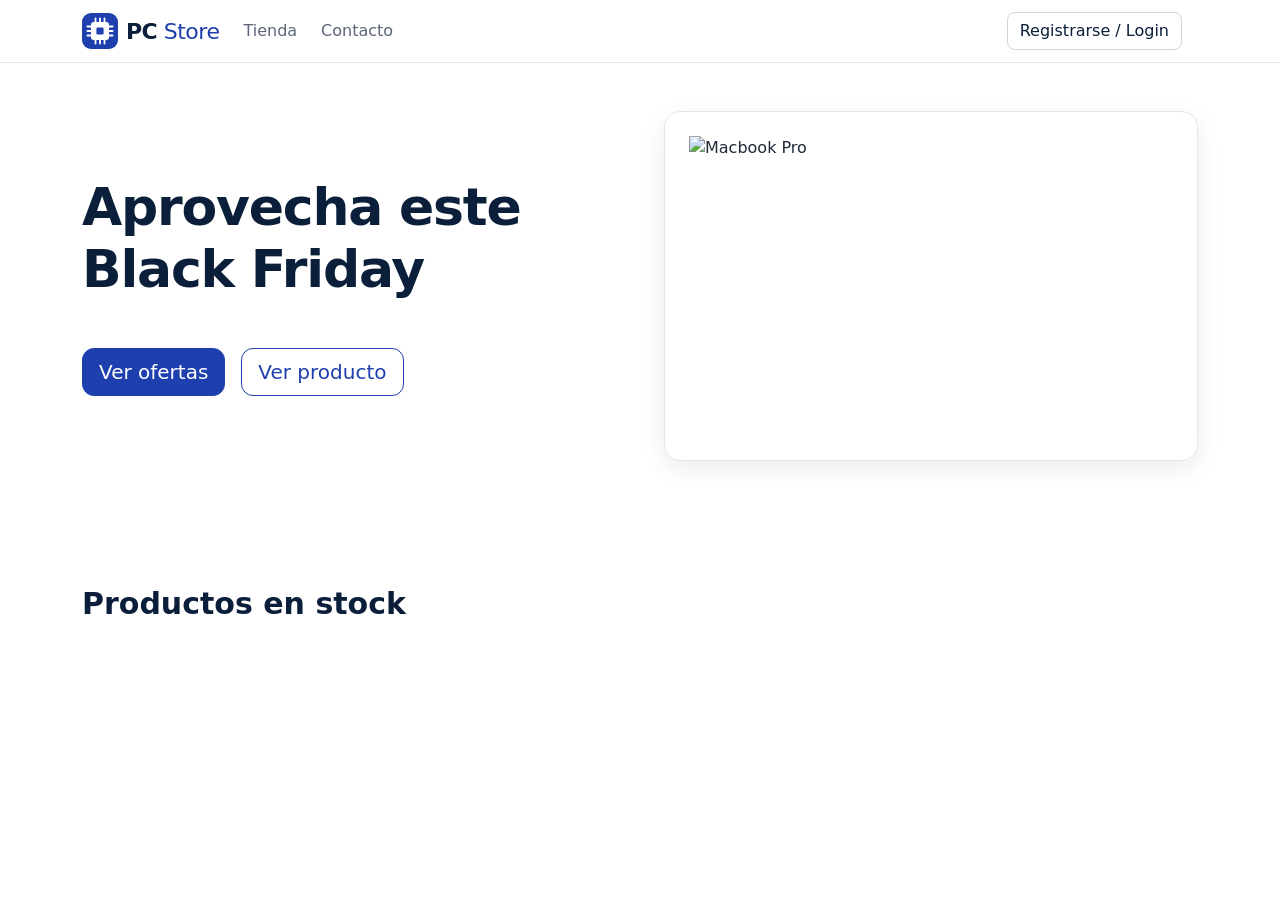
==== src/index.html @ d784c1a1 "feat: mejorar avisos al usuario para mejor experiencia en web, y ocultar avisos de la seed en el HTM" ====
<!doctype html>
<html lang="es">

<head>
  <meta charset="UTF-8" />
  <meta name="viewport" content="width=device-width, initial-scale=1.0" />
  <title>Página de inicio</title>
  <link rel="icon" type="image/svg+xml" href="./public/img/pc-store-icon.svg" />
  <link href="https://cdn.jsdelivr.net/npm/bootstrap@5.3.8/dist/css/bootstrap.min.css" rel="stylesheet"
    integrity="sha384-sRIl4kxILFvY47J16cr9ZwB07vP4J8+LH7qKQnuqkuIAvNWLzeN8tE5YBujZqJLB" crossorigin="anonymous" />
  <link rel="stylesheet" href="./style/style.css" type="text/css" />
</head>

<body>
  <header>
    <nav class="navbar navbar-expand-lg bg-white border-bottom sticky-top">
      <div class="container">
        <a class="navbar-brand d-flex align-items-center gap-2" href="./index.html"><img
            src="./public/img/pc-store-icon.svg" alt="" width="36" height="36" /><span class="logo-texto"><span
              class="logo-pc">PC</span>
            <span class="fw-medium text-primary">Store</span></span></a>

        <button class="navbar-toggler" type="button" data-bs-toggle="collapse" data-bs-target="#menuNavegacion">
          <span class="navbar-toggler-icon"></span>
        </button>

        <div class="collapse navbar-collapse" id="menuNavegacion">
          <ul class="navbar-nav align-items-lg-center gap-lg-2 me-auto">
            <li class="nav-item">
              <a class="nav-link" href="./paginas/tienda.html">Tienda</a>
            </li>
            <li class="nav-item">
              <a class="nav-link" href="./paginas/contacto.html">Contacto</a>
            </li>
          </ul>

          <div class="d-flex flex-column flex-lg-row align-items-stretch align-items-lg-center gap-2 py-2 py-lg-0">
            <button class="btn btn-outline-primary" data-bs-toggle="modal" data-bs-target="#RegModal"
              id="botonRegistroLogin">
              Registrarse / Login
            </button>

            <div id="tipoUsuario"></div>
            <div id="bienvenidaHeader"></div>

            <button type="button" class="btn btn-outline-danger d-none" id="cerrarSesionBoton">
              Cerrar sesion
            </button>

            <button class="btn btn-outline-primary d-none" id="mostrarPanelAdmin" data-bs-toggle="modal"
              data-bs-target="#modalAdmin">
              Panel Admin
            </button>

            <button class="btn btn-outline-danger d-none" id="mostrarEliminarProducto" data-bs-toggle="modal"
              data-bs-target="#modalEliminarProducto">
              Eliminar producto
            </button>

            <button class="btn btn-primary position-relative d-none" id="botonBolsa" data-bs-toggle="modal"
              data-bs-target="#modalBolsa">
              Bolsa
              <span class="position-absolute top-0 start-100 translate-middle badge rounded-pill bg-danger"
                id="badgeBolsa">
                0
              </span>
            </button>
          </div>
        </div>
      </div>
    </nav>
  </header>

  <section class="contenedor-login">
    <div class="modal fade" id="RegModal" tabindex="-1" aria-hidden="true">
      <div class="modal-dialog modal-dialog-centered">
        <div class="modal-content">
          <div class="modal-header">
            <h5 class="modal-title">Registrarse</h5>
            <button type="button" class="btn-close" data-bs-dismiss="modal" aria-label="Cerrar"></button>
          </div>

          <div class="modal-body">
            <ul class="nav nav-pills justify-content-center mb-4">
              <li class="nav-item">
                <a class="nav-link active" aria-current="page" href="#">Registrarse</a>
              </li>
              <li class="nav-item">
                <a class="nav-link" href="#" data-bs-toggle="modal" data-bs-target="#loginModal">Iniciar Sesion</a>
              </li>
            </ul>
            <div id="alertContainer"></div>
            <form id="regForm" novalidate>
              <div class="mb-3">
                <label class="form-label">Usuario</label>
                <input type="text" class="form-control" name="usuario" required id="nombreInput" />
              </div>
              <div class="mb-3">
                <label class="form-label">Contraseña</label>
                <input type="password" class="form-control" name="password" required id="contraseñaInput" />
              </div>
              <button type="submit" class="btn btn-primary w-100" id="regButton">
                Crear cuenta
              </button>
            </form>
          </div>
        </div>
      </div>
    </div>
    <div class="modal fade" id="loginModal" tabindex="-1" aria-hidden="true">
      <div class="modal-dialog modal-dialog-centered">
        <div class="modal-content">
          <div class="modal-header">
            <h5 class="modal-title">Iniciar Sesión</h5>
            <button type="button" class="btn-close" data-bs-dismiss="modal" aria-label="Cerrar"></button>
          </div>

          <div class="modal-body">
            <ul class="nav nav-pills justify-content-center mb-4">
              <li class="nav-item">
                <a class="nav-link" aria-current="page" href="#" data-bs-toggle="modal"
                  data-bs-target="#RegModal">Registrarse</a>
              </li>
              <li class="nav-item">
                <a class="nav-link active" data-bs-toggle="modal" data-bs-target="#loginModal">Iniciar Sesion</a>
              </li>
            </ul>
            <div id="alertContainerLogin"></div>
            <form id="loginForm" novalidate>
              <div class="mb-3">
                <label class="form-label">Usuario</label>
                <input type="text" class="form-control" name="usuario" required id="nombreLogin" />
              </div>
              <div class="mb-3">
                <label class="form-label">Contraseña</label>
                <input type="password" class="form-control" name="password" required id="contraseñaLogin" />
              </div>
              <button type="submit" class="btn btn-primary w-100" id="logButton">
                Entrar
              </button>
            </form>
          </div>
        </div>
      </div>
    </div>
  </section>
  <section class="hero-bf">
    <div class="container py-5">
      <div class="row align-items-center g-5">
        <div class="col-lg-6">
          <h1 class="hero-bf__title fw-bold mb-5">
            Aprovecha este Black Friday
          </h1>
          <div class="d-grid d-sm-flex gap-3">
            <a href="./paginas/tienda.html" class="btn btn-primary btn-lg">Ver ofertas</a>
            <button type="button" class="btn btn-outline-primary btn-lg" id="verProductoBtn" data-imagen=""
              data-nombre="" data-stock="" data-desc="" data-id="" data-bs-toggle="modal"
              data-bs-target="#tablaProducto">
              Ver producto
            </button>
          </div>
        </div>
        <div class="col-lg-6">
          <div class="hero-bf__card bg-white border rounded-4 p-4">
            <img src="" class="img-fluid d-block mx-auto object-fit-contain" style="height: 300px" alt="Macbook Pro"
              id="productoDestacadoImg" />
          </div>
        </div>
      </div>
    </div>
  </section>
  <section class="container mt-4 text-center" id="avisosDOM"></section>

  <main class="container py-5">
    <section class="mb-5">
      <div class="titulo-seccion fw-bold mb-4 text-center text-md-start">
        Productos en stock
      </div>
      <div class="row row-cols-1 row-cols-sm-2 row-cols-md-3 row-cols-lg-4 g-4" id="catalogoDinamico"></div>
    </section>

    <div class="modal fade" id="tablaProducto" tabindex="-1" aria-hidden="true">
      <div class="modal-dialog modal-dialog-centered modal-lg">
        <div class="modal-content shadow">
          <div class="modal-header">
            <h5 class="modal-title fw-bold" id="modalProductoTitulo">
              Cargando...
            </h5>
            <button type="button" class="btn-close" data-bs-dismiss="modal" aria-label="Cerrar"></button>
          </div>
          <div class="modal-body p-4">
            <div class="row align-items-center">
              <div class="col-md-5 text-center mb-3 mb-md-0">
                <img src="" id="modalProductoImagen" class="img-fluid rounded" alt="Imagen del producto"
                  style="max-height: 250px; object-fit: contain" />
              </div>
              <div class="col-md-7">
                <div id="avisosModal"></div>
                <p id="modalProductoPrecio" class="fs-3 fw-bold text-primary mb-2"></p>
                <p id="modalProductoDesc" class="text-muted"></p>
                <div class="mb-3">
                  <span class="badge bg-primary fs-6 fw-normal">Stock disponible:
                    <strong id="modalProductoStock">0</strong></span>
                </div>
                <div class="mb-3">
                  <label for="cantidadProducto" class="form-label fw-medium">Cantidad:</label>
                  <input type="number" class="form-control" id="cantidadProducto" min="1" value="1" />
                </div>
                <div class="d-flex justify-content-center justify-content-md-end mt-4">
                  <button class="btn btn-primary fw-semibold" id="btnAgregarBolsa">
                    Añadir al carrito
                  </button>
                </div>
              </div>
            </div>
          </div>
        </div>
      </div>
    </div>

    <div class="modal fade" id="modalAdmin" tabindex="-1" aria-hidden="true">
      <div class="modal-dialog modal-dialog-centered">
        <div class="modal-content shadow">
          <div class="modal-header">
            <h5 class="modal-title fw-bold">Panel Admin</h5>
            <button type="button" class="btn-close" data-bs-dismiss="modal" aria-label="Cerrar"></button>
          </div>

          <div class="modal-body p-4">
            <form id="ProductoForm">
              <div class="mb-3">
                <label for="nombreProducto" class="form-label fw-medium">Nombre producto</label>
                <input type="text" class="form-control" id="nombreProducto" required />
              </div>
              <div class="mb-3">
                <label for="ImagenProducto" class="form-label fw-medium">URL de la imagen</label>
                <input type="text" class="form-control" id="ImagenProducto" required />
              </div>
              <div class="mb-3">
                <label for="stockProducto" class="form-label fw-medium">Stock del producto</label>
                <input type="number" class="form-control" id="stockProducto" required />
              </div>

              <div class="mb-3">
                <label for="precioProducto" class="form-label fw-medium">Precio del producto</label>
                <input type="number" class="form-control" id="precioProducto" min="0" step="0.01" required />
              </div>

              <div class="mb-3">
                <label for="DescripcionProducto" class="form-label fw-medium">Descripción producto</label>
                <textarea class="form-control" id="DescripcionProducto" rows="3" required></textarea>
              </div>

              <button type="submit" class="btn btn-primary w-100 py-2 fw-semibold">
                Crear producto
              </button>
            </form>
          </div>
        </div>
      </div>
    </div>

    <div class="modal fade" id="modalEliminarProducto" tabindex="-1" aria-hidden="true">
      <div class="modal-dialog modal-dialog-centered">
        <div class="modal-content shadow">
          <div class="modal-header">
            <h5 class="modal-title fw-bold">Eliminar producto</h5>
            <button type="button" class="btn-close" data-bs-dismiss="modal" aria-label="Cerrar"></button>
          </div>

          <div class="modal-body p-4">
            <label for="selectEliminarProducto" class="form-label fw-medium">Producto</label>
            <select class="form-select mb-3" id="selectEliminarProducto"></select>
            <button type="button" class="btn btn-danger w-100 py-2 fw-semibold" id="btnEliminarProducto">
              Eliminar
            </button>
          </div>
        </div>
      </div>
    </div>

    <div class="modal fade" id="modalBolsa" tabindex="-1" aria-hidden="true">
      <div class="modal-dialog modal-dialog-centered modal-lg">
        <div class="modal-content shadow">
          <div class="modal-header">
            <h5 class="modal-title fw-bold">Tu Bolsa de la Compra</h5>
            <button type="button" class="btn-close" data-bs-dismiss="modal" aria-label="Cerrar"></button>
          </div>
          <div class="modal-body p-4">
            <div id="contenedorBolsa" class="list-group list-group-flush mb-3"
              style="max-height: 50vh; overflow-y: auto"></div>

            <div class="border-top pt-3">
              <div class="d-flex justify-content-between align-items-center mb-3">
                <span class="fs-5 text-muted">Total</span>
                <span class="fs-3 fw-bold text-primary" id="totalBolsa">0,00 €</span>
              </div>
              <div class="d-grid d-sm-flex gap-2 justify-content-sm-between">
                <button type="button" class="btn btn-outline-danger" id="btnEliminarBolsa">
                  Eliminar bolsa
                </button>
                <button type="button" class="btn btn-primary fw-semibold px-4" id="btnPagarAhora">
                  Pagar ahora
                </button>
              </div>
            </div>
          </div>
        </div>
      </div>
    </div>
  </main>

  <script src="https://cdn.jsdelivr.net/npm/@popperjs/core@2.11.8/dist/umd/popper.min.js"
    integrity="sha384-I7E8VVD/ismYTF4hNIPjVp/Zjvgyol6VFvRkX/vR+Vc4jQkC+hVqc2pM8ODewa9r"
    crossorigin="anonymous"></script>
  <script src="https://cdn.jsdelivr.net/npm/bootstrap@5.3.8/dist/js/bootstrap.min.js"
    integrity="sha384-G/EV+4j2dNv+tEPo3++6LCgdCROaejBqfUeNjuKAiuXbjrxilcCdDz6ZAVfHWe1Y"
    crossorigin="anonymous"></script>
  <script type="module" src="./js/login.js"></script>
  <script type="module" src="./js/insertar-productos.js"></script>
  <script type="module" src="./js/seed-inventario.js"></script>
  <script type="module" src="./js/bolsa.js"></script>
</body>

</html>
---- src/style/style.css ----
/* colores de la web, si quiero cambiar algo lo cambio aqui y ya */
:root {
  --color-principal: #1e40af;
  --color-principal-hover: #1e3a8a;
  --color-principal-rgb: 30, 64, 175;
  --color-oscuro: #0b1f3a;
  --color-texto: #1f2937;
  --color-texto-secundario: #5b6577;
  --color-fondo: #ffffff;
  --color-fondo-suave: #f4f6fa;
  --color-fondo-suave-rgb: 244, 246, 250;
  --color-borde: #e3e8ef;
  --color-borde-fuerte: #cfd6e2;
  --color-acento: #60a5fa;

  /* le paso mis colores a bootstrap pa q sus clases los usen */
  --bs-primary: var(--color-principal);
  --bs-primary-rgb: var(--color-principal-rgb);
  --bs-link-color: var(--color-principal);
  --bs-link-color-rgb: var(--color-principal-rgb);
  --bs-link-hover-color: var(--color-principal-hover);
  --bs-link-hover-color-rgb: 30, 58, 138;
  --bs-body-color: var(--color-texto);
  --bs-body-bg: var(--color-fondo);
  --bs-heading-color: var(--color-oscuro);
  --bs-secondary-color: var(--color-texto-secundario);
  --bs-border-color: var(--color-borde);
  --bs-border-color-translucent: var(--color-borde);
  --bs-border-radius: 8px;
  --bs-border-radius-lg: 12px;
  --bs-light-rgb: var(--color-fondo-suave-rgb);
  --bs-tertiary-bg: var(--color-fondo-suave);
  --bs-tertiary-bg-rgb: var(--color-fondo-suave-rgb);
}

/* botones, en bootstrap 5.3 cada boton tiene sus propias varibles */
.btn-primary {
  --bs-btn-bg: var(--color-principal);
  --bs-btn-border-color: var(--color-principal);
  --bs-btn-hover-bg: var(--color-principal-hover);
  --bs-btn-hover-border-color: var(--color-principal-hover);
  --bs-btn-active-bg: var(--color-principal-hover);
  --bs-btn-active-border-color: var(--color-principal-hover);
  --bs-btn-disabled-bg: var(--color-principal);
  --bs-btn-disabled-border-color: var(--color-principal);
  --bs-btn-focus-shadow-rgb: var(--color-principal-rgb);
}

.btn-outline-primary {
  --bs-btn-color: var(--color-principal);
  --bs-btn-border-color: var(--color-principal);
  --bs-btn-hover-bg: var(--color-principal);
  --bs-btn-hover-border-color: var(--color-principal);
  --bs-btn-active-bg: var(--color-principal-hover);
  --bs-btn-active-border-color: var(--color-principal-hover);
  --bs-btn-disabled-color: var(--color-principal);
  --bs-btn-disabled-border-color: var(--color-principal);
  --bs-btn-focus-shadow-rgb: var(--color-principal-rgb);
}

/* esto bootstrap lo trae con su azul puesto a pelo asi q lo piso */
.nav-pills {
  --bs-nav-pills-link-active-bg: var(--color-principal);
}

.form-control:focus,
.form-check-input:focus {
  border-color: var(--color-acento);
  box-shadow: 0 0 0 0.25rem rgba(var(--color-principal-rgb), 0.15);
}

.form-check-input:checked {
  background-color: var(--color-principal);
  border-color: var(--color-principal);
}

/* header */
.navbar {
  --bs-navbar-color: var(--color-texto-secundario);
  --bs-navbar-hover-color: var(--color-oscuro);
  --bs-navbar-active-color: var(--color-oscuro);
}

/* los botones de borde del header (login y panel admin) con borde grisecito */
.navbar .btn-outline-primary {
  --bs-btn-color: var(--color-oscuro);
  --bs-btn-border-color: var(--color-borde-fuerte);
}

.logo-texto {
  font-size: 22px;
  letter-spacing: -0.5px;
  color: var(--color-oscuro);
}

.logo-pc {
  font-weight: 800;
}

/* hero del black friday */
.hero-bf__title {
  font-size: 52px;
  letter-spacing: -1.2px;
}

.hero-bf__text {
  font-size: 18px;
}

.hero-bf__card {
  box-shadow: 0 8px 24px rgba(11, 31, 58, 0.08);
}

.hero-bf__name {
  color: var(--color-oscuro);
}

/* en movil el titulo mas pequeño q sino ocupa media pantalla */
@media (max-width: 767.98px) {
  .hero-bf__title {
    font-size: 36px;
  }
}

/* catalogo */
.titulo-seccion {
  font-size: 30px;
  color: var(--color-oscuro);
}

.producto-card {
  --bs-card-spacer-x: 20px;
  --bs-card-spacer-y: 20px;
}

.producto-card .btn {
  min-height: 44px;
}
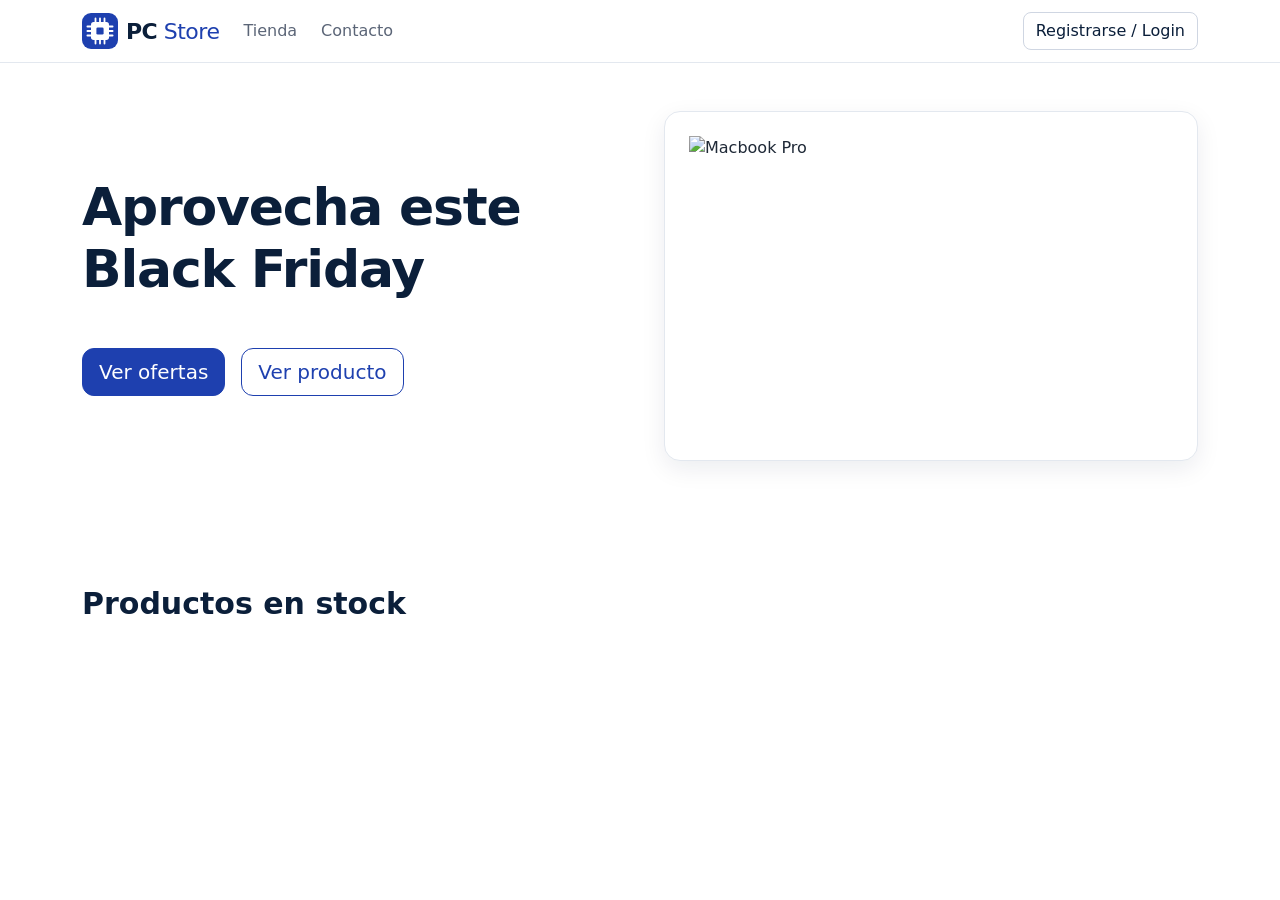
==== commit 7b0d83c8: "style: botones del header en desplegables de admin y de cuenta y mostrar el precio en las tarjetas d" ====
--- a/src/index.html
+++ b/src/index.html
@@ -40,22 +40,68 @@
               Registrarse / Login
             </button>
 
-            <div id="tipoUsuario"></div>
-            <div id="bienvenidaHeader"></div>
-
-            <button type="button" class="btn btn-outline-danger d-none" id="cerrarSesionBoton">
-              Cerrar sesion
-            </button>
-
-            <button class="btn btn-outline-primary d-none" id="mostrarPanelAdmin" data-bs-toggle="modal"
-              data-bs-target="#modalAdmin">
-              Panel Admin
-            </button>
-
-            <button class="btn btn-outline-danger d-none" id="mostrarEliminarProducto" data-bs-toggle="modal"
-              data-bs-target="#modalEliminarProducto">
-              Eliminar producto
-            </button>
+            <div class="dropdown dropdown-center menu-header">
+              <button type="button" class="btn btn-outline-primary dropdown-toggle w-100" data-bs-toggle="dropdown"
+                aria-expanded="false">
+                Admin
+              </button>
+              <ul class="dropdown-menu text-center shadow-sm">
+                <li>
+                  <button type="button" class="dropdown-item d-none" id="mostrarPanelAdmin" data-bs-toggle="modal"
+                    data-bs-target="#modalAdmin">
+                    Crear producto
+                  </button>
+                </li>
+                <li>
+                  <button type="button" class="dropdown-item d-none" id="mostrarPedidos" data-bs-toggle="modal"
+                    data-bs-target="#modalPedidos">
+                    Pedidos
+                  </button>
+                </li>
+                <li>
+                  <button type="button" class="dropdown-item text-danger d-none" id="mostrarEliminarProducto"
+                    data-bs-toggle="modal" data-bs-target="#modalEliminarProducto">
+                    Eliminar producto
+                  </button>
+                </li>
+              </ul>
+            </div>
+
+            <div class="dropdown dropdown-center menu-header">
+              <button type="button" class="btn btn-outline-primary dropdown-toggle w-100" data-bs-toggle="dropdown"
+                aria-expanded="false">
+                Mi cuenta
+              </button>
+              <ul class="dropdown-menu text-center shadow-sm">
+                <li class="d-flex flex-column gap-2 px-3 py-2">
+                  <div id="bienvenidaHeader"></div>
+                  <div id="tipoUsuario"></div>
+                </li>
+                <li>
+                  <hr class="dropdown-divider" />
+                </li>
+                <li>
+                  <button type="button" class="dropdown-item d-none" id="mostrarHistorial" data-bs-toggle="modal"
+                    data-bs-target="#modalHistorial">
+                    Mis pedidos
+                  </button>
+                </li>
+                <li>
+                  <button type="button" class="dropdown-item d-none" id="botonEditarPerfil" data-bs-toggle="modal"
+                    data-bs-target="#contenedorEditarPerfil">
+                    Editar perfil
+                  </button>
+                </li>
+                <li>
+                  <hr class="dropdown-divider" />
+                </li>
+                <li>
+                  <button type="button" class="dropdown-item text-danger d-none" id="cerrarSesionBoton">
+                    Cerrar sesión
+                  </button>
+                </li>
+              </ul>
+            </div>
 
             <button class="btn btn-primary position-relative d-none" id="botonBolsa" data-bs-toggle="modal"
               data-bs-target="#modalBolsa">
@@ -308,6 +354,62 @@
         </div>
       </div>
     </div>
+
+    <div class="modal fade" id="contenedorEditarPerfil" tabindex="-1" aria-hidden="true">
+      <div class="modal-dialog modal-dialog-centered">
+        <div class="modal-content shadow">
+          <div class="modal-header">
+            <h5 class="modal-title fw-bold">Editar perfil</h5>
+            <button type="button" class="btn-close" data-bs-dismiss="modal" aria-label="Cerrar"></button>
+          </div>
+          <div class="modal-body p-4">
+            <div id="avisosEditarPerfil"> </div>
+            <form id="editarPerfilForm" novalidate>
+              <div class="mb-3">
+                <label for="perfilUsuario" class="form-label fw-medium">Nombre de usuario</label>
+                <input type="text" class="form-control" id="perfilUsuario" name="usuario" required />
+              </div>
+              <div class="mb-3">
+                <label for="perfilUsuario" class="form-label fw-medium">Contraseña</label>
+                <input type="password" class="form-control" id="perfilContraseña" name="contraseña" required />
+              </div>
+              <button type="submit" class="btn btn-primary w-100 fw-semibold">
+                Guardar cambios
+              </button>
+            </form>
+          </div>
+        </div>
+      </div>
+    </div>
+
+    <div class="modal fade" id="modalPedidos" tabindex="-1" aria-hidden="true">
+      <div class="modal-dialog modal-dialog-centered modal-dialog-scrollable modal-lg">
+        <div class="modal-content shadow">
+          <div class="modal-header">
+            <h5 class="modal-title fw-bold">Pedidos de los compradores</h5>
+            <button type="button" class="btn-close" data-bs-dismiss="modal" aria-label="Cerrar"></button>
+          </div>
+          <div class="modal-body p-4">
+            <div id="avisosPedidos"></div>
+            <div id="contenedorPedidos" class="list-group list-group-flush"></div>
+          </div>
+        </div>
+      </div>
+    </div>
+
+    <div class="modal fade" id="modalHistorial" tabindex="-1" aria-hidden="true">
+      <div class="modal-dialog modal-dialog-centered modal-dialog-scrollable modal-lg">
+        <div class="modal-content shadow">
+          <div class="modal-header">
+            <h5 class="modal-title fw-bold">Mis pedidos</h5>
+            <button type="button" class="btn-close" data-bs-dismiss="modal" aria-label="Cerrar"></button>
+          </div>
+          <div class="modal-body p-4">
+            <div id="contenedorHistorial" class="list-group list-group-flush"></div>
+          </div>
+        </div>
+      </div>
+    </div>
   </main>
 
   <script src="https://cdn.jsdelivr.net/npm/@popperjs/core@2.11.8/dist/umd/popper.min.js"
@@ -320,6 +422,8 @@
   <script type="module" src="./js/insertar-productos.js"></script>
   <script type="module" src="./js/seed-inventario.js"></script>
   <script type="module" src="./js/bolsa.js"></script>
+  <script type="module" src="./js/editar-usuarios.js"></script>
+  <script type="module" src="./js/pedidos.js"></script>
 </body>
 
 </html>
--- a/src/style/style.css
+++ b/src/style/style.css
@@ -87,6 +87,11 @@
   --bs-btn-border-color: var(--color-borde-fuerte);
 }
 
+/* si todas las opciones de un desplegable estan ocultas (d-none), escondo el desplegable entero */
+.menu-header:not(:has(.dropdown-item:not(.d-none))) {
+  display: none;
+}
+
 .logo-texto {
   font-size: 22px;
   letter-spacing: -0.5px;
